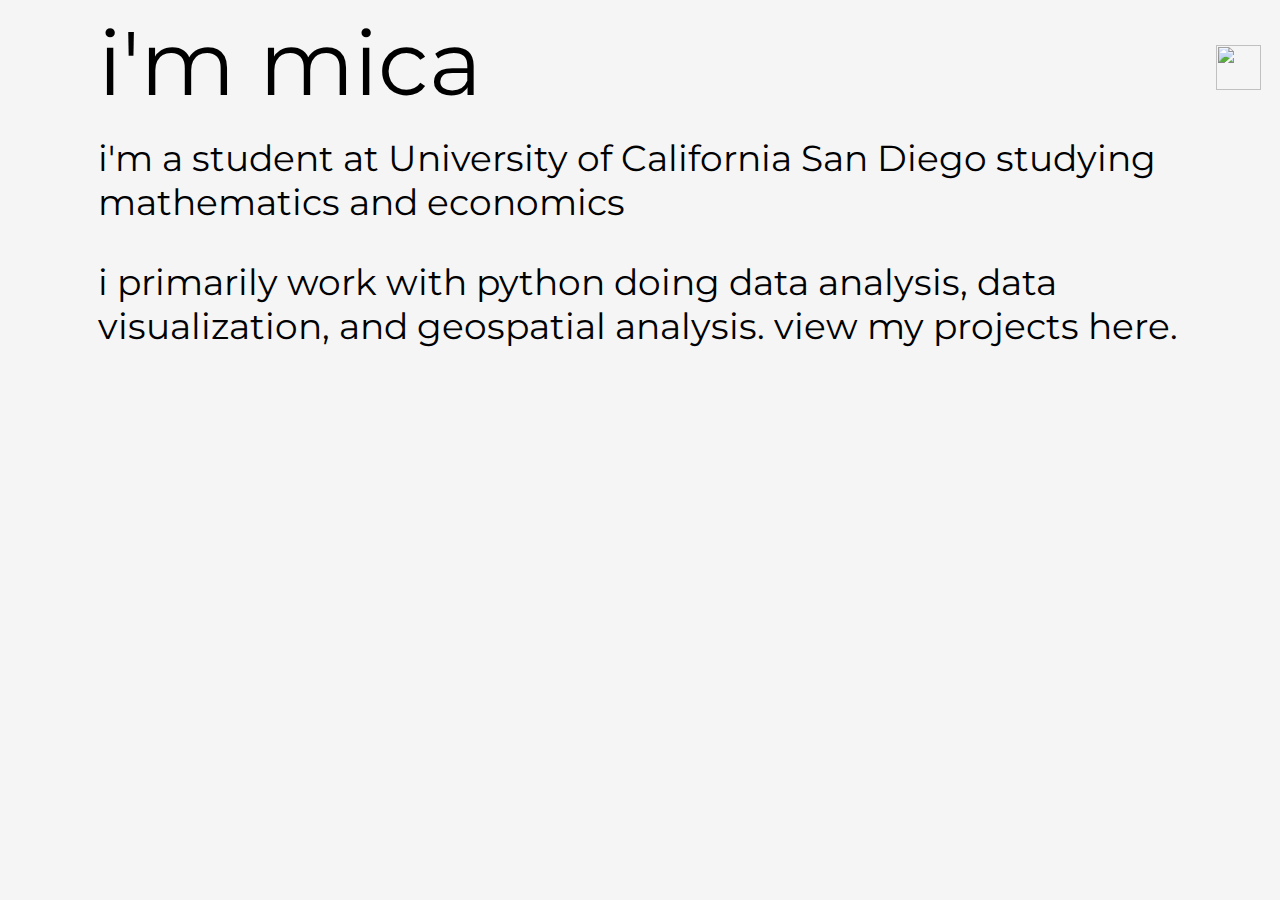
==== index.html @ 88e1717e "third commit" ====
<html>
  <head>
    <link rel="stylesheet" type="text/css" href="styles.css">
    <title> Mica Li</title>
  </head>
  <body>
    <img src = 'https://media.discordapp.net/attachments/220692250034700290/884993026114613269/logo.png' class = 'logo'>
   
    <div class = 'summary'>
      <span class = 'title'> i'm mica </span>
      <span class = 'body_text'> i'm a student at University of California San Diego studying mathematics and economics</span>
      <span class = 'body_text'> i primarily work with python doing data analysis, data visualization, and geospatial analysis. 
            view my projects here.
      </span>
    </div>
    </body>

  </body>
</html>
---- styles.css ----
@import url('https://fonts.googleapis.com/css2?family=Montserrat:wght@500&display=swap');

@font-face{
  font-family: 'Montserrat', sans-serif;
  src: url('https://fonts.googleapis.com/css2?family=Montserrat:wght@500&display=swap');
}

html{
    font-family: 'Montserrat';
    background-color: whitesmoke
}

.summary{
  display: flex;
  flex-direction: column;
  background-color: whitesmoke;
  padding: 0 5vw;
  padding: 0 10vh;
}

.root {
  background:whitesmoke;
  display: flex;
  height: 100%;
  width: 100%;
}

.logo{
  height: 5vh;
  left: 95vw;
  position: absolute;
  top: 5vh;
}

.title{
  font-size: 10vh;
  font-style: bold; 

}

.body_text{
  display: block;
  margin: 2vh 0;
  font-size: 4vh;
  


}
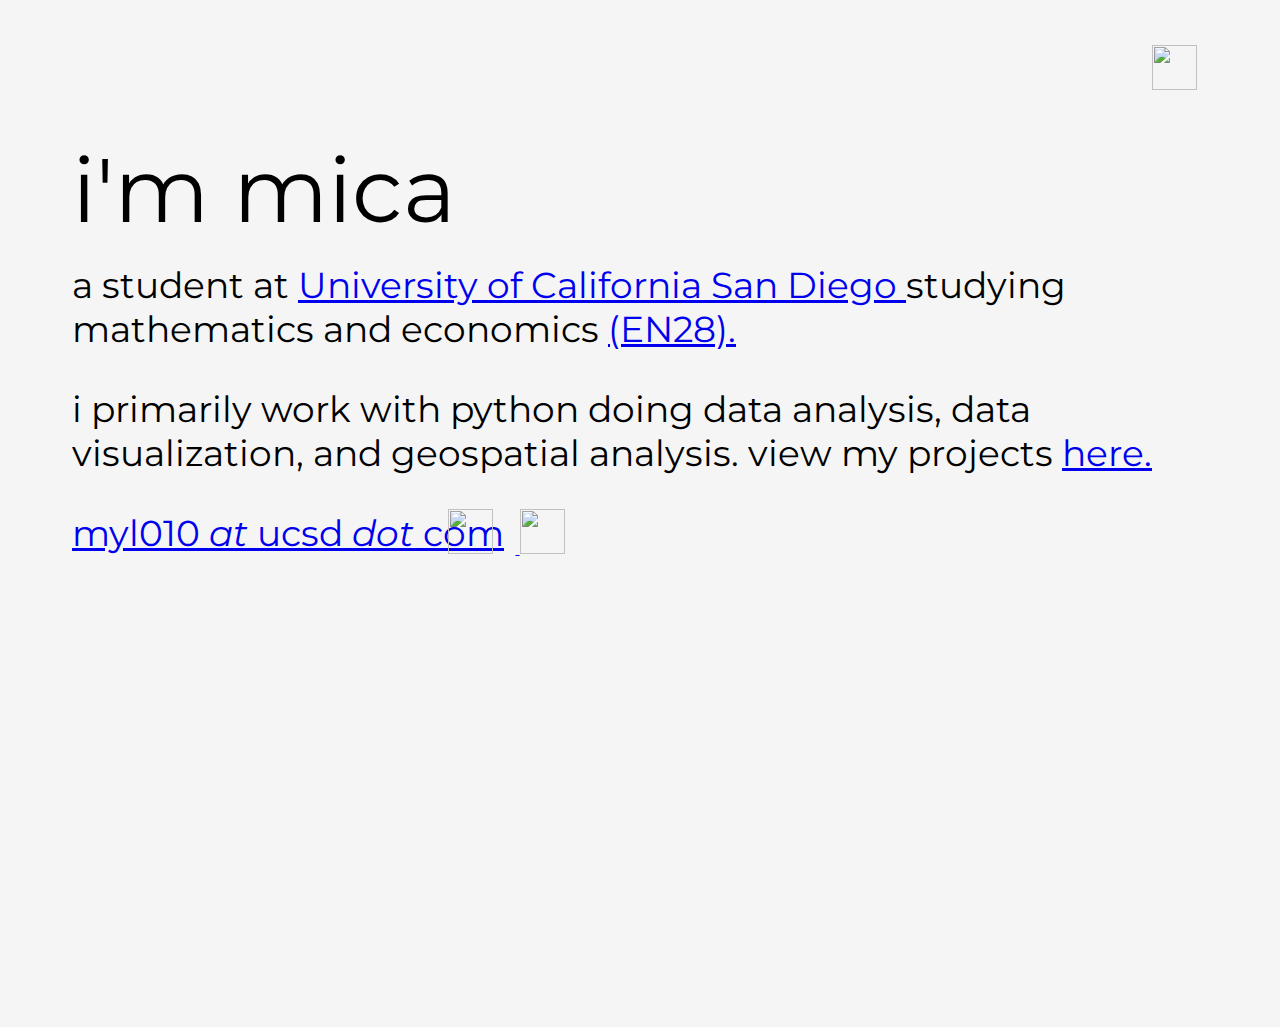
==== commit eb419084: "fourth commit" ====
--- a/index.html
+++ b/index.html
@@ -8,11 +8,31 @@
    
     <div class = 'summary'>
       <span class = 'title'> i'm mica </span>
-      <span class = 'body_text'> i'm a student at University of California San Diego studying mathematics and economics</span>
+      <span class = 'body_text'> a student at 
+        <u>
+          <a target = "_blank" href = "https://ucsd.edu/">  University of California San Diego </a> 
+        </u>
+        studying mathematics and economics
+        <u>
+          <a target = "_blank" href = "https://economics.ucsd.edu/undergraduate-program/major-minor-requirements/joint-econ-math-major-ba.html"> (EN28).</a>
+        </u>
+    </span>
       <span class = 'body_text'> i primarily work with python doing data analysis, data visualization, and geospatial analysis. 
-            view my projects here.
+            view my projects 
+      <u>
+        <a target = "_blank" href = "https://medium.com/seventh-street-magazine"> here. </a>
+      </u>      
       </span>
+      <span class = 'body_text'> <a target = "_blank" href = "mailto:myl010@ucsd.edu">myl010 <i>at</i> ucsd <i>dot</i> com </a></span>
     </div>
+    <span class = 'contact'> 
+      <a target = "_blank" href = "https://www.linkedin.com/in/mica-li-499924211/"> 
+        <img class = 'icon' src = 'https://media.discordapp.net/attachments/220692250034700290/885033960856506398/linkedin-logo.png'>
+      </a>
+     <a target = "_blank" href = "https://cdn.discordapp.com/attachments/220692250034700290/885031247691251712/mical_li_-_resume.pdf"> 
+        <img class = 'icon' src  = 'https://media.discordapp.net/attachments/220692250034700290/885034009778864158/resume-logo.png'>
+    </a>
+  </span>
     </body>
 
   </body>
--- a/styles.css
+++ b/styles.css
@@ -15,7 +15,13 @@
   flex-direction: column;
   background-color: whitesmoke;
   padding: 0 5vw;
-  padding: 0 10vh;
+  height: 100%;
+  margin-top: 15vh;
+}
+
+u{
+  text-decoration: none!important; 
+  color: #88FFB0;
 }
 
 .root {
@@ -27,7 +33,7 @@
 
 .logo{
   height: 5vh;
-  left: 95vw;
+  left: 90vw;
   position: absolute;
   top: 5vh;
 }
@@ -42,8 +48,19 @@
   display: block;
   margin: 2vh 0;
   font-size: 4vh;
-  
+}
+
+.contact{
+  bottom: 38vh;
+  left: 35vw;
+  position: absolute;
+}
+
+.icon{
+  margin-right: 2.5vh;
+  height: 5vh;
+  width: 5vh;
+}
 
 
-}
 
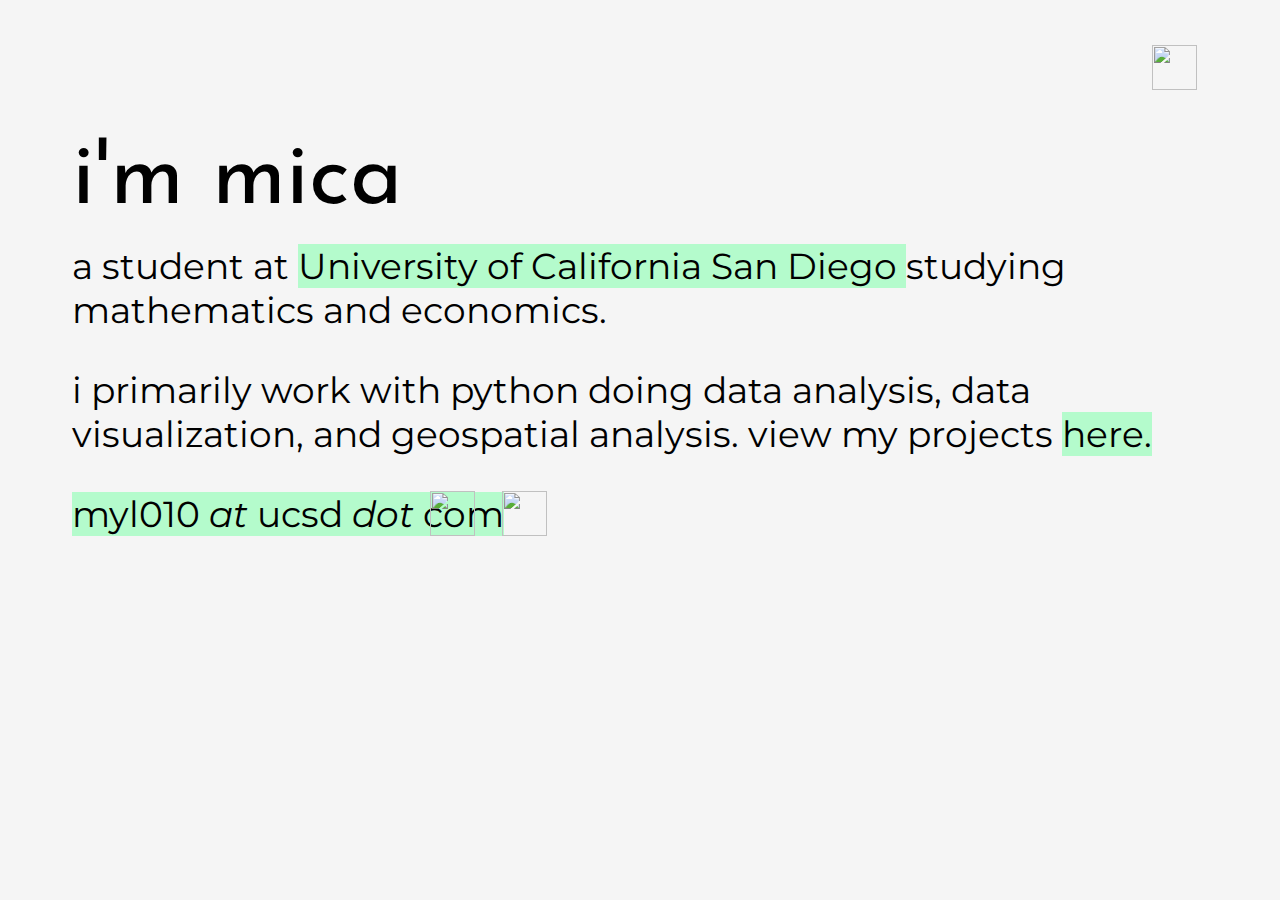
==== commit 228cba7d: "sixth commit" ====
--- a/index.html
+++ b/index.html
@@ -1,6 +1,7 @@
 <html>
   <head>
     <link rel="stylesheet" type="text/css" href="styles.css">
+    <link href = 'https://cdn.discordapp.com/attachments/220692250034700290/885030328874438706/logo-revised.png' rel = "icon">
     <title> Mica Li</title>
   </head>
   <body>
@@ -12,10 +13,7 @@
         <u>
           <a target = "_blank" href = "https://ucsd.edu/">  University of California San Diego </a> 
         </u>
-        studying mathematics and economics
-        <u>
-          <a target = "_blank" href = "https://economics.ucsd.edu/undergraduate-program/major-minor-requirements/joint-econ-math-major-ba.html"> (EN28).</a>
-        </u>
+        studying mathematics and economics.
     </span>
       <span class = 'body_text'> i primarily work with python doing data analysis, data visualization, and geospatial analysis. 
             view my projects 
@@ -23,14 +21,14 @@
         <a target = "_blank" href = "https://medium.com/seventh-street-magazine"> here. </a>
       </u>      
       </span>
-      <span class = 'body_text'> <a target = "_blank" href = "mailto:myl010@ucsd.edu">myl010 <i>at</i> ucsd <i>dot</i> com </a></span>
+      <span class = 'body_text'> <u><a target = "_blank" href = "mailto:myl010@ucsd.edu">myl010 <i>at</i> ucsd <i>dot</i> com </a></span></u>
     </div>
     <span class = 'contact'> 
       <a target = "_blank" href = "https://www.linkedin.com/in/mica-li-499924211/"> 
         <img class = 'icon' src = 'https://media.discordapp.net/attachments/220692250034700290/885033960856506398/linkedin-logo.png'>
       </a>
      <a target = "_blank" href = "https://cdn.discordapp.com/attachments/220692250034700290/885031247691251712/mical_li_-_resume.pdf"> 
-        <img class = 'icon' src  = 'https://media.discordapp.net/attachments/220692250034700290/885034009778864158/resume-logo.png'>
+        <img class = 'icon' src  = 'https://cdn.discordapp.com/attachments/220692250034700290/885225840672120903/icons8-resume-50.png'>
     </a>
   </span>
     </body>
--- a/styles.css
+++ b/styles.css
@@ -1,4 +1,10 @@
+@import url('https://fonts.googleapis.com/css2?family=Josefin+Sans:wght@600&family=Rubik&family=Urbanist:wght@500&display=swap');
 @import url('https://fonts.googleapis.com/css2?family=Montserrat:wght@500&display=swap');
+
+@font-face{
+  font-family: 'Josefin Sans', sans-serif;
+  src: url('https://fonts.googleapis.com/css2?family=Josefin+Sans:wght@600&family=Rubik&family=Urbanist:wght@500&display=swap');
+}
 
 @font-face{
   font-family: 'Montserrat', sans-serif;
@@ -6,7 +12,6 @@
 }
 
 html{
-    font-family: 'Montserrat';
     background-color: whitesmoke
 }
 
@@ -15,15 +20,19 @@
   flex-direction: column;
   background-color: whitesmoke;
   padding: 0 5vw;
-  height: 100%;
   margin-top: 15vh;
 }
 
 u{
-  text-decoration: none!important; 
-  color: #88FFB0;
+  background: rgba(136, 255, 176, 0.6);
+  text-decoration: none !important;
+  color: black;
 }
 
+a{
+  color: inherit !important;
+  text-decoration: none !important;
+}
 .root {
   background:whitesmoke;
   display: flex;
@@ -39,21 +48,23 @@
 }
 
 .title{
+  font-family: 'Josefin Sans';
   font-size: 10vh;
   font-style: bold; 
 
 }
 
 .body_text{
+  font-family: 'Montserrat';
   display: block;
   margin: 2vh 0;
   font-size: 4vh;
 }
 
 .contact{
-  bottom: 38vh;
-  left: 35vw;
-  position: absolute;
+  bottom: 7vh;
+  left: 33vw;
+  position: relative;
 }
 
 .icon{
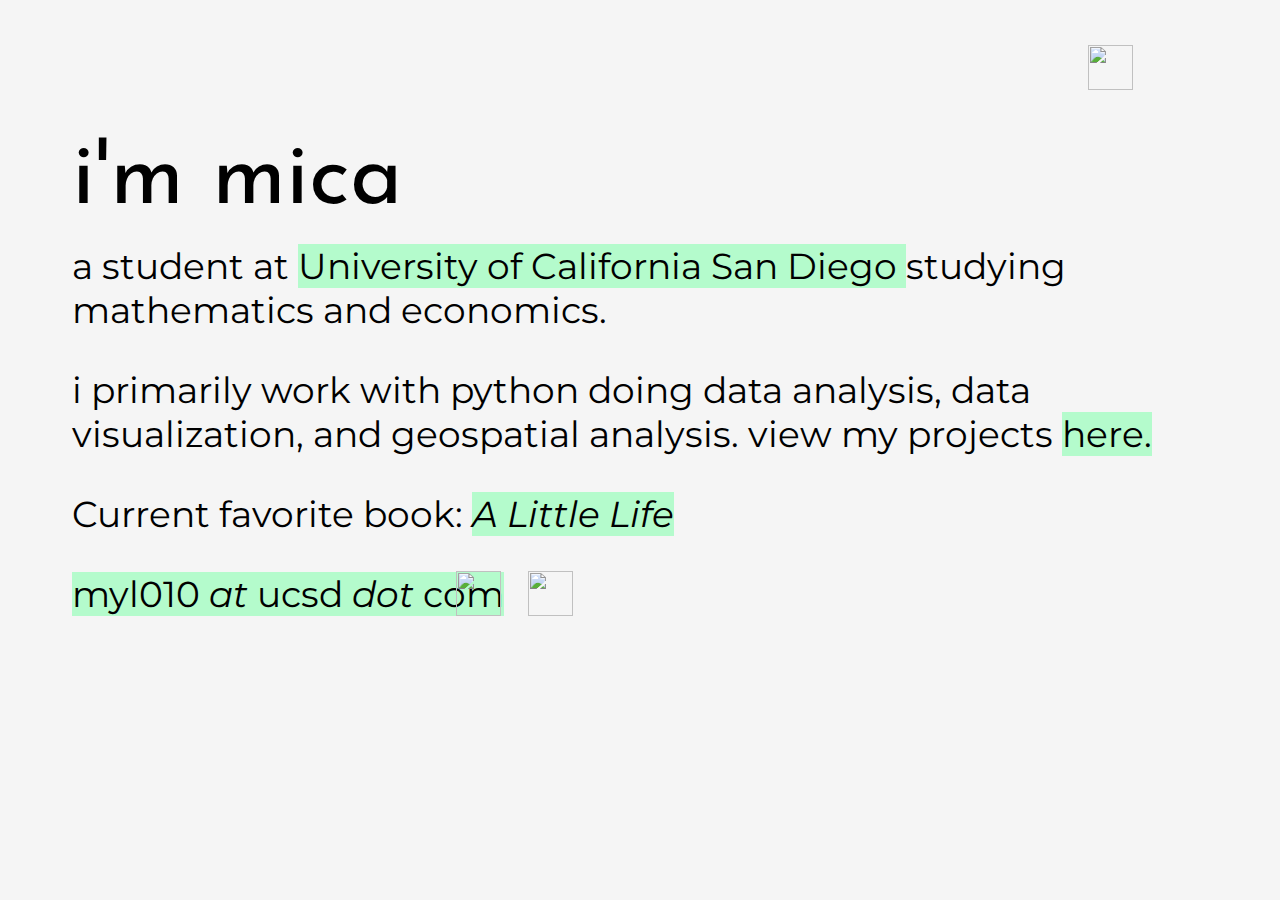
==== commit 1ca577c1: "seventh commit" ====
--- a/index.html
+++ b/index.html
@@ -21,16 +21,18 @@
         <a target = "_blank" href = "https://medium.com/seventh-street-magazine"> here. </a>
       </u>      
       </span>
+      <span class = 'body_text'>Current favorite book: <u><a target = "_blank" href = "https://www.newyorker.com/books/page-turner/the-subversive-brilliance-of-a-little-life"><i>A Little Life</i></a></u></span>
       <span class = 'body_text'> <u><a target = "_blank" href = "mailto:myl010@ucsd.edu">myl010 <i>at</i> ucsd <i>dot</i> com </a></span></u>
-    </div>
-    <span class = 'contact'> 
-      <a target = "_blank" href = "https://www.linkedin.com/in/mica-li-499924211/"> 
-        <img class = 'icon' src = 'https://media.discordapp.net/attachments/220692250034700290/885033960856506398/linkedin-logo.png'>
+  
+      <span class = 'contact'> 
+        <a target = "_blank" href = "https://www.linkedin.com/in/mica-li-499924211/"> 
+          <img class = 'icon' src = 'https://media.discordapp.net/attachments/220692250034700290/885033960856506398/linkedin-logo.png'>
+        </a>
+      <a target = "_blank" href = "https://cdn.discordapp.com/attachments/220692250034700290/885031247691251712/mical_li_-_resume.pdf"> 
+          <img class = 'icon' src  = 'https://cdn.discordapp.com/attachments/220692250034700290/885225840672120903/icons8-resume-50.png'>
       </a>
-     <a target = "_blank" href = "https://cdn.discordapp.com/attachments/220692250034700290/885031247691251712/mical_li_-_resume.pdf"> 
-        <img class = 'icon' src  = 'https://cdn.discordapp.com/attachments/220692250034700290/885225840672120903/icons8-resume-50.png'>
-    </a>
-  </span>
+    </span>
+  </div>
     </body>
 
   </body>
--- a/styles.css
+++ b/styles.css
@@ -42,7 +42,7 @@
 
 .logo{
   height: 5vh;
-  left: 90vw;
+  left: 85vw;
   position: absolute;
   top: 5vh;
 }
@@ -63,7 +63,7 @@
 
 .contact{
   bottom: 7vh;
-  left: 33vw;
+  left: 30vw;
   position: relative;
 }
 
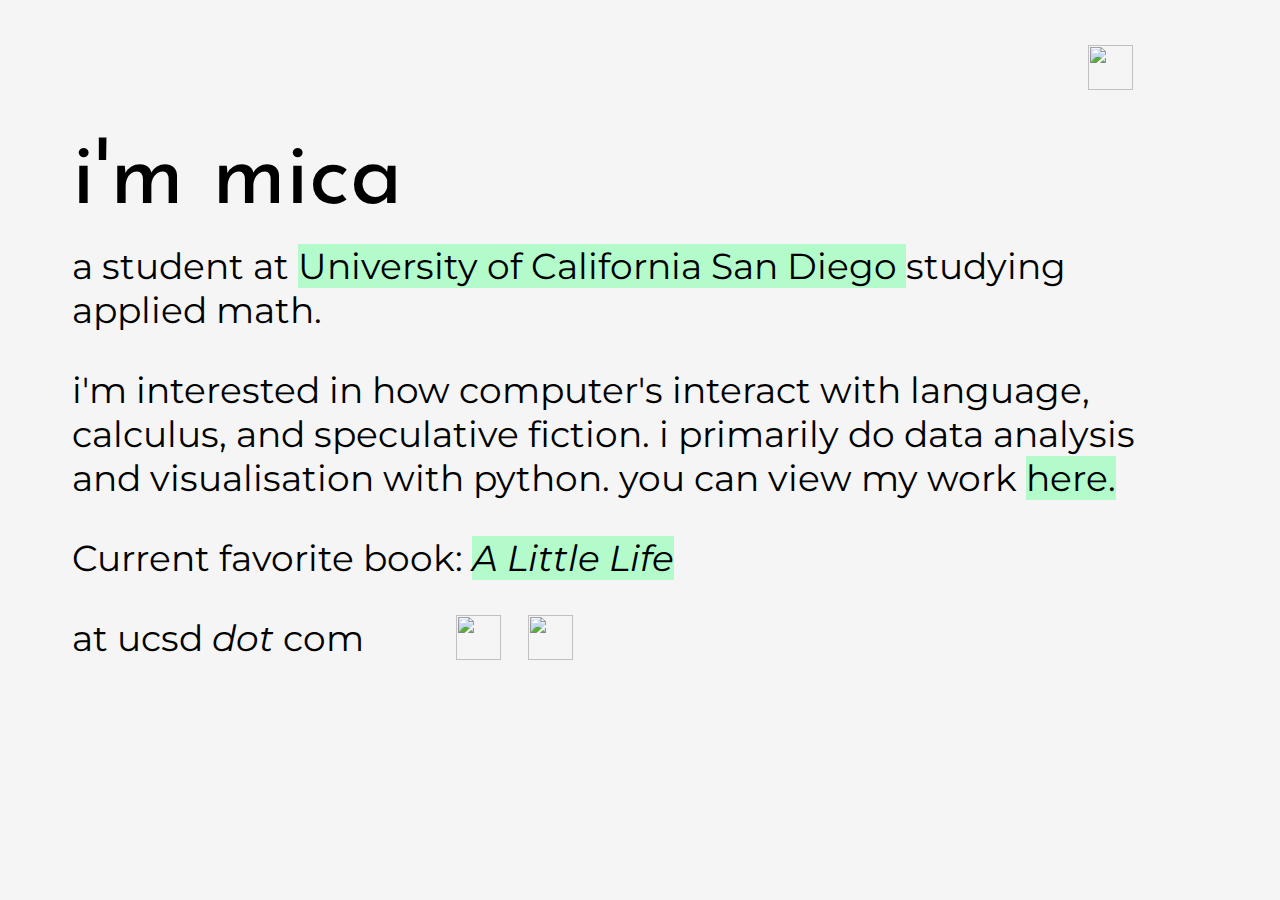
==== commit 51ba483d: "made updates to about me" ====
--- a/index.html
+++ b/index.html
@@ -13,16 +13,16 @@
         <u>
           <a target = "_blank" href = "https://ucsd.edu/">  University of California San Diego </a> 
         </u>
-        studying mathematics and economics.
+        studying applied  math.
     </span>
-      <span class = 'body_text'> i primarily work with python doing data analysis, data visualization, and geospatial analysis. 
-            view my projects 
+      <span class = 'body_text'> i'm interested in how computer's interact with language, calculus, and speculative fiction. i primarily do data analysis and 
+        visualisation with python. you can view my work 
       <u>
         <a target = "_blank" href = "https://medium.com/seventh-street-magazine"> here. </a>
       </u>      
       </span>
       <span class = 'body_text'>Current favorite book: <u><a target = "_blank" href = "https://www.newyorker.com/books/page-turner/the-subversive-brilliance-of-a-little-life"><i>A Little Life</i></a></u></span>
-      <span class = 'body_text'> <u><a target = "_blank" href = "mailto:myl010@ucsd.edu">myl010 <i>at</i> ucsd <i>dot</i> com </a></span></u>
+      <span class = 'body_text'> <myl010 <i>at</i> ucsd <i>dot</i> com </a></span>
   
       <span class = 'contact'> 
         <a target = "_blank" href = "https://www.linkedin.com/in/mica-li-499924211/"> 
@@ -36,4 +36,4 @@
     </body>
 
   </body>
-</html>+</html>
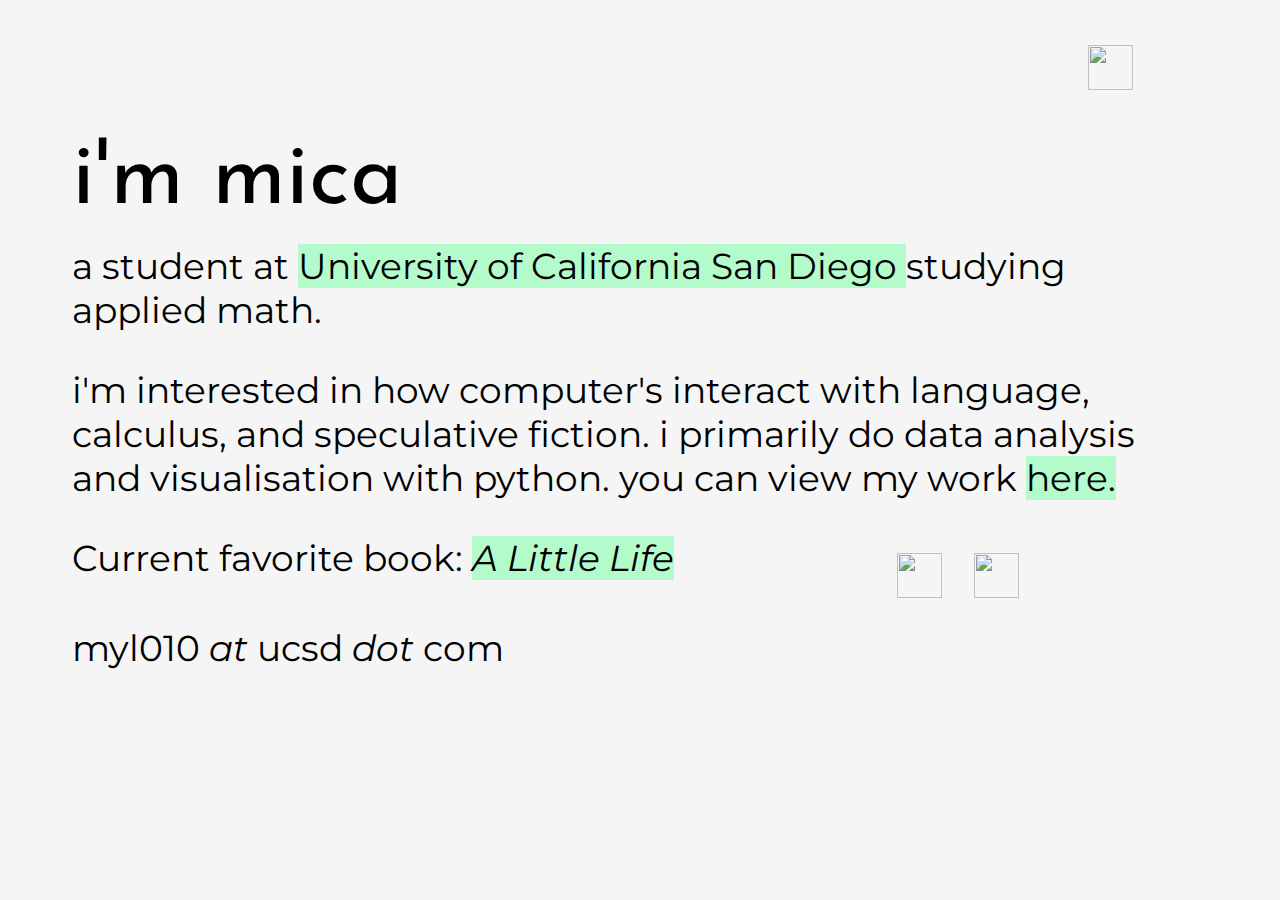
==== commit 79125a71: "Update index.html" ====
--- a/index.html
+++ b/index.html
@@ -22,7 +22,7 @@
       </u>      
       </span>
       <span class = 'body_text'>Current favorite book: <u><a target = "_blank" href = "https://www.newyorker.com/books/page-turner/the-subversive-brilliance-of-a-little-life"><i>A Little Life</i></a></u></span>
-      <span class = 'body_text'> <myl010 <i>at</i> ucsd <i>dot</i> com </a></span>
+      <span class = 'body_text'> <span> myl010 <i>at</i> ucsd <i>dot</i> com </a></span>
   
       <span class = 'contact'> 
         <a target = "_blank" href = "https://www.linkedin.com/in/mica-li-499924211/"> 
